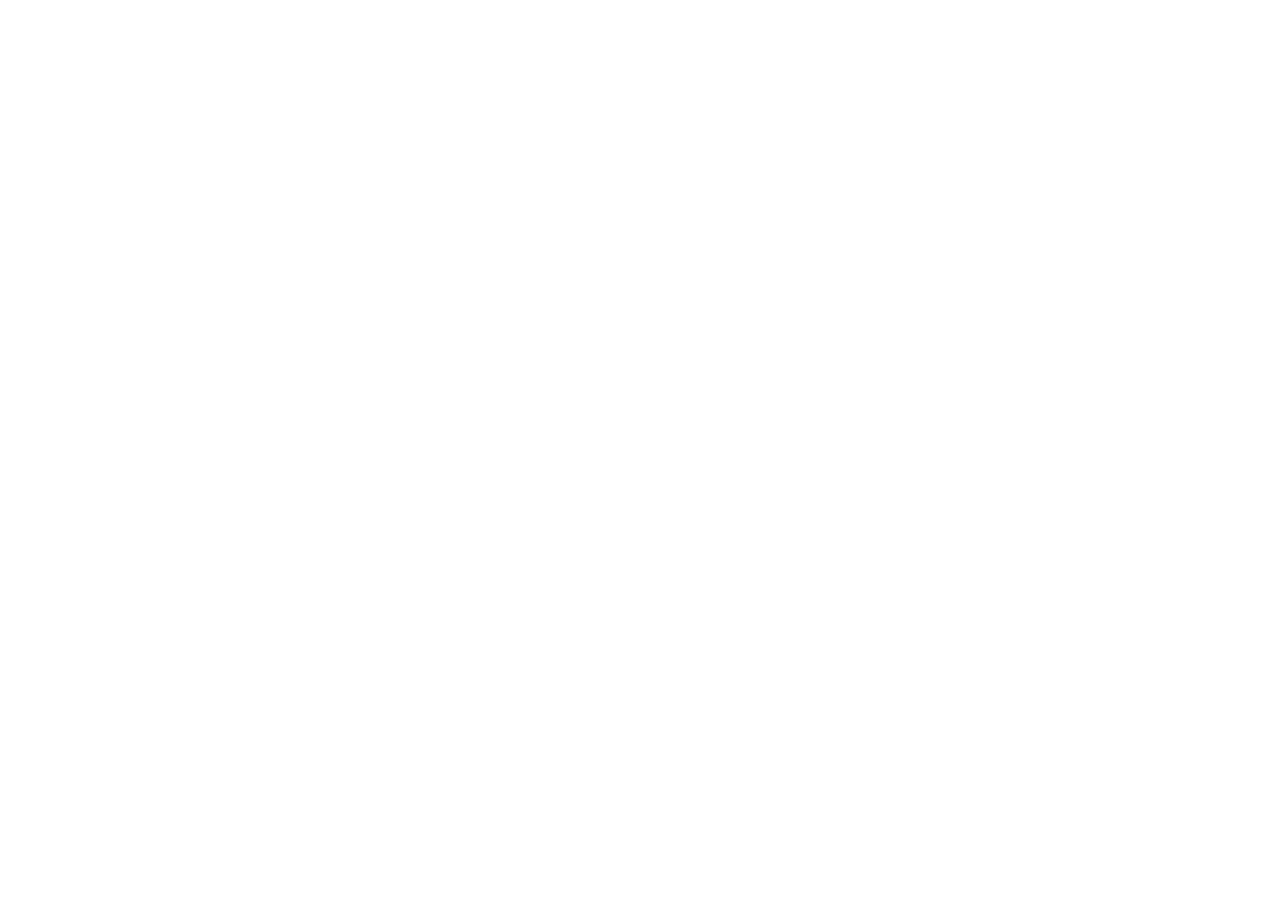
==== index.html @ f33cd494 "inicial" ====
<!DOCTYPE html>
<html lang="pt-br">
<head>
    <meta charset="UTF-8">
    <meta name="viewport" content="width=device-width, initial-scale=1.0">
    <link rel="stylesheet" href="style.css">
    <link rel="shortcut icon" href="favicon.ico" type="image/x-icon">
    <title>Projeto redes sociais</title>
</head>
<body>
    
</body>
</html>
---- style.css ----
@charset "UTF-8";
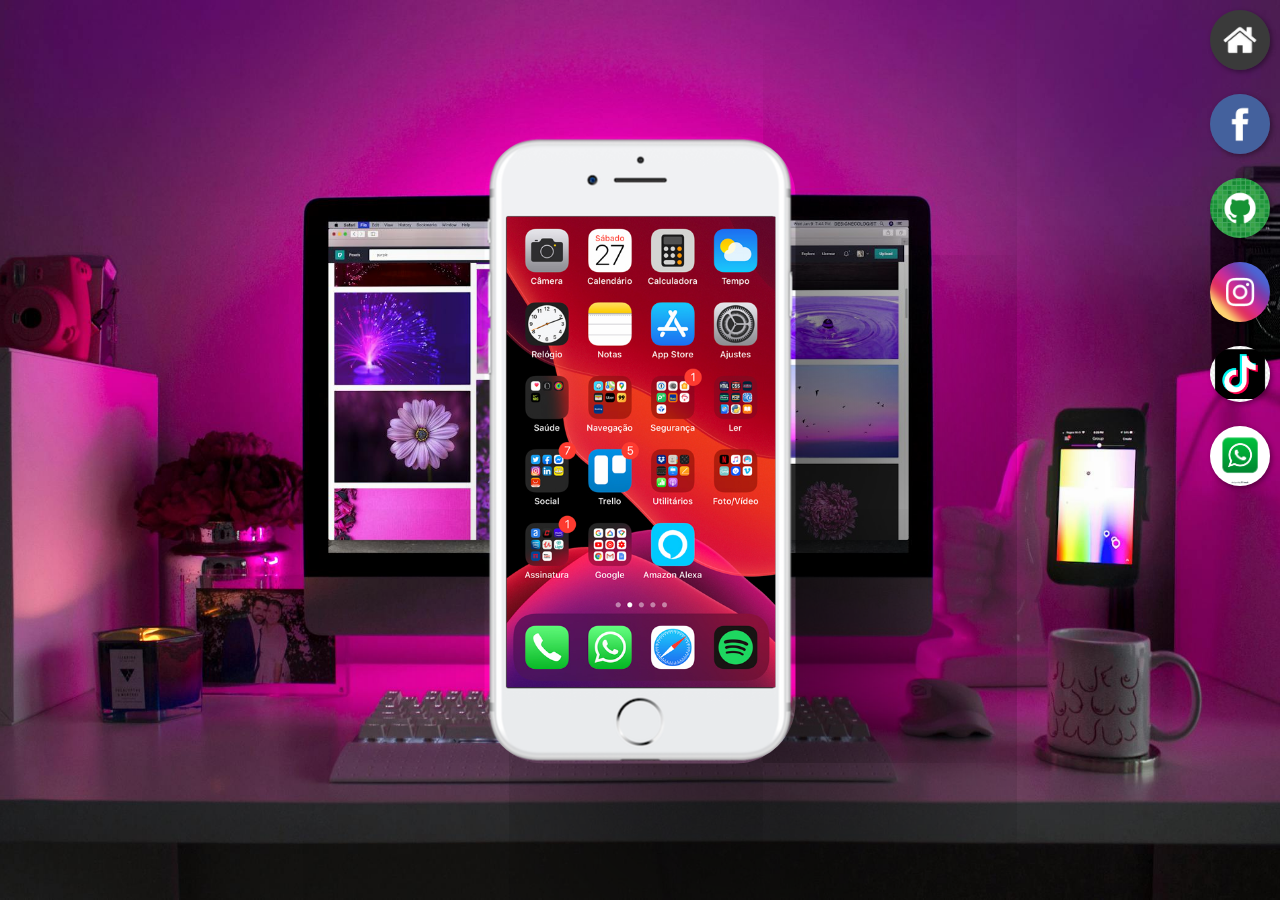
==== commit d03c5fd9: "finalizado" ====
--- a/index.html
+++ b/index.html
@@ -1,13 +1,41 @@
 <!DOCTYPE html>
 <html lang="pt-br">
+
 <head>
     <meta charset="UTF-8">
     <meta name="viewport" content="width=device-width, initial-scale=1.0">
     <link rel="stylesheet" href="style.css">
     <link rel="shortcut icon" href="favicon.ico" type="image/x-icon">
     <title>Projeto redes sociais</title>
+
+
 </head>
+
 <body>
-    
+
+    <main>
+
+        <section id="telefone">
+            <iframe src="home.html" name="tela" id="tela" frameborder="0"> Seu dispositivo não é compativel </iframe>
+        </section>
+
+        <section id="redes-sociais">
+
+            <a href="home.html" target="tela"><img src="logo-home.jpg" alt=""></a> <br>
+
+            <a href="faebook.html" target="tela"><img src="logo-facebook.jpg" alt=""></a> <br>
+
+            <a href="github.html" target="tela"><img src="logo-github.jpg" alt=""></a> <br>
+
+            <a href="instagram.html" target="tela"><img src="logo-instagram.jpg" alt=""></a> <br>
+
+            <a href="ttk.html" target="tela"><img src="logo-tiktok.png" alt=""></a> <br>
+
+            <a href="wtzt.html" target="tela"><img src="logo-wtzp.jpg" alt=""></a> <br>
+        </section>
+
+    </main>
+
 </body>
+
 </html>--- a/style.css
+++ b/style.css
@@ -1 +1,74 @@
-@charset "UTF-8";+@charset "UTF-8";
+
+
+* {
+    margin: 0px;
+    padding: 0px;
+    font-family: Arial, Helvetica, sans-serif;
+}
+
+html,
+body {
+    height: 100vh;
+    width: 100vw;
+    background-color: black;
+
+
+}
+
+body {
+    background-image: url(fundo.jpg);
+    background-repeat: no-repeat;
+    background-position: top center;
+    background-size: cover;
+}
+
+
+main {
+    height: 100vh;
+    position: relative;
+
+}
+
+section#telefone {
+    padding: -10px;
+    height: 627px;
+    width: 311px;
+    position: absolute;
+    top: 50%;
+    left: 50%;
+    transform: translate(-50%, -50%);
+    background-image: url(frame-iphone.png);
+    background-repeat: no-repeat;
+    box-shadow: 100px 100px 300px rgb(0, 0, 0);
+border-radius: 60px;
+
+}
+
+iframe#tela {
+    position: relative;
+    top: 80px;
+    left: 22px;
+    width: 269px;
+    height: 471px;
+}
+
+section#redes-sociais {
+    text-align: right;
+}
+
+section#redes-sociais img {
+    width: 60px;
+    margin: 10px;
+    border-radius: 50%;
+    box-shadow: 2px 2px 5px rgba(0, 0, 0, 0.381);
+    box-sizing: border-box;
+    transition-duration: 0.5s;
+    
+}
+
+section#redes-sociais img:hover {
+    border: 2px solid rgba(255, 255, 255, 0.607);
+    transform: translate(-3px, -3px);
+    box-shadow: 5px 5px 10px rgba(0, 0, 0, 0.664);
+}